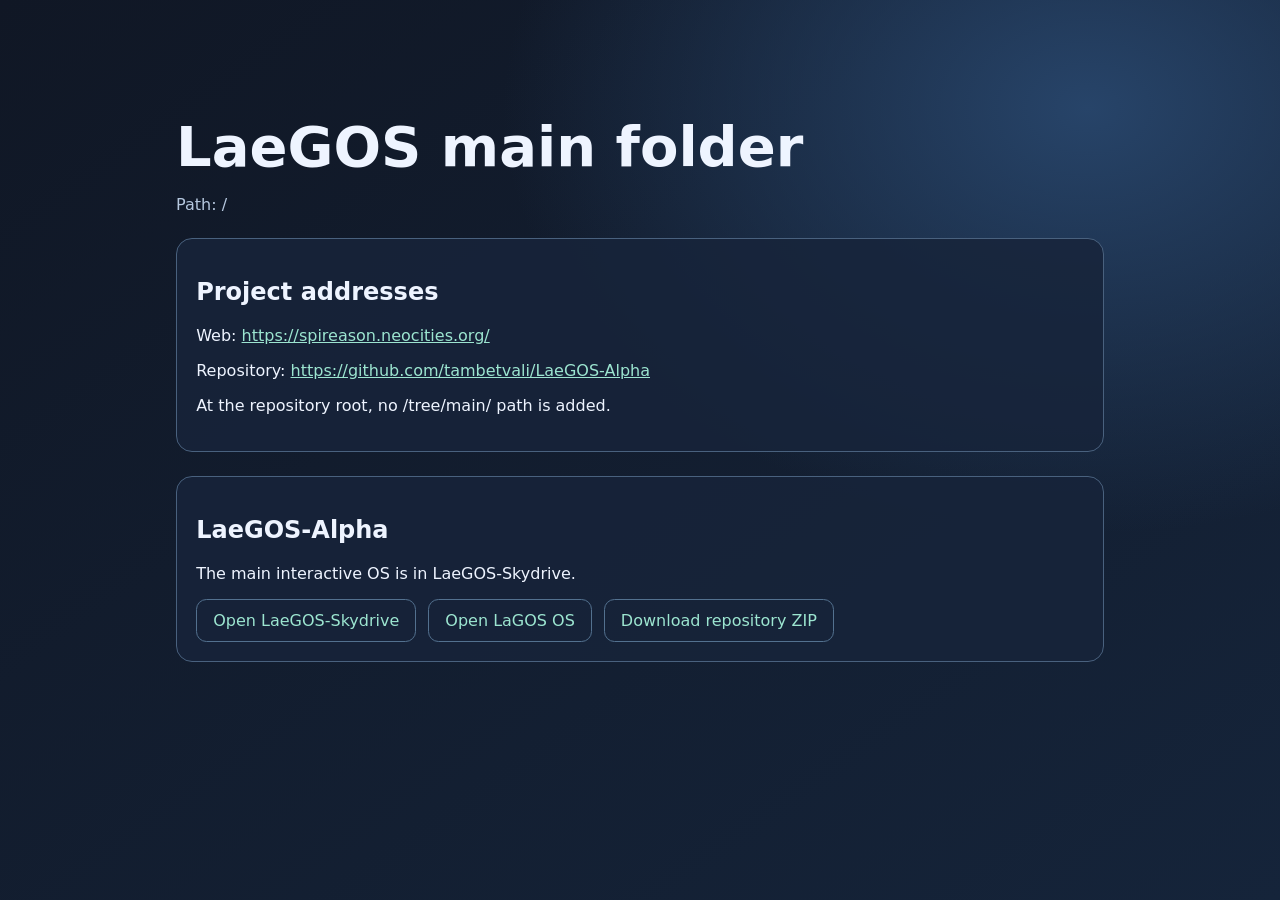
==== index.html @ 766c7693 "LaeGOS initial AI build. For testing." ====
<!doctype html>
<html lang="en">
<head>
  <meta charset="utf-8">
  <meta name="viewport" content="width=device-width, initial-scale=1">
  <meta name="description" content="LaeGOS-Alpha main folder and interactive OS entry point.">
  <title>LaeGOS main folder</title>
  <style>
    :root {
      color-scheme: dark;
      font-family: system-ui, sans-serif;
      background: #101725;
      color: #eef4ff;
    }

    body {
      box-sizing: border-box;
      min-height: 100vh;
      margin: 0;
      padding: clamp(1.5rem, 6vw, 5rem);
      background:
        radial-gradient(ellipse at 85% 12%, #274469 0, transparent 38%),
        linear-gradient(145deg, #101725, #15243a);
    }

    main {
      width: min(58rem, 100%);
      margin: 0 auto;
    }

    h1 { margin-bottom: .35rem; font-size: clamp(2rem, 5vw, 3.5rem); }
    a { color: #9ce5d0; }
    .path { color: #b6c8df; overflow-wrap: anywhere; }
    .card {
      margin-top: 1.5rem;
      padding: 1.2rem;
      border: 1px solid #49617e;
      border-radius: 1rem;
      background: #17243ad9;
    }
    .links { display: flex; flex-wrap: wrap; gap: .75rem; }
    .links a {
      display: inline-block;
      padding: .7rem 1rem;
      border: 1px solid #53718f;
      border-radius: .65rem;
      text-decoration: none;
    }
    .links a:hover, .links a:focus-visible { background: #253953; }
    code { overflow-wrap: anywhere; }
  </style>
</head>
<body>
  <main>
    <h1>LaeGOS main folder</h1>
    <p class="path">Path: <span id="current-path">/</span></p>

    <section class="card" aria-labelledby="addresses-title">
      <h2 id="addresses-title">Project addresses</h2>
      <p>Web: <a id="web-address" href="https://spireason.neocities.org/">https://spireason.neocities.org/</a></p>
      <p>Repository: <a id="repository-address" href="https://github.com/tambetvali/LaeGOS-Alpha">https://github.com/tambetvali/LaeGOS-Alpha</a></p>
      <p id="address-note">The addresses follow this page's path.</p>
    </section>

    <section class="card" aria-labelledby="contents-title">
      <h2 id="contents-title">LaeGOS-Alpha</h2>
      <p>The main interactive OS is in LaeGOS-Skydrive.</p>
      <nav class="links" aria-label="Project links">
        <a href="./LaeGOS-Skydrive/index.html">Open LaeGOS-Skydrive</a>
        <a href="./LaeGOS-Skydrive/DataCode/index.html">Open LaGOS OS</a>
        <a href="https://github.com/tambetvali/LaeGOS-Alpha/archive/refs/heads/main.zip">Download repository ZIP</a>
      </nav>
    </section>
  </main>
  <script>
    (() => {
      const websiteRoot = "https://spireason.neocities.org/";
      const repositoryRoot = "https://github.com/tambetvali/LaeGOS-Alpha";
      const segments = window.location.pathname
        .split("/")
        .filter(Boolean)
        .filter((part) => part.toLowerCase() !== "index.html")
        .map((part) => decodeURIComponent(part));
      const path = segments.length ? `/${segments.join("/")}/` : "/";
      const webUrl = `${websiteRoot}${segments.map(encodeURIComponent).join("/")}${segments.length ? "/" : ""}`;
      const repoUrl = segments.length
        ? `${repositoryRoot}/tree/main/${segments.map(encodeURIComponent).join("/")}`
        : repositoryRoot;

      document.getElementById("current-path").textContent = path;
      const webLink = document.getElementById("web-address");
      webLink.href = webUrl;
      webLink.textContent = webUrl;
      const repositoryLink = document.getElementById("repository-address");
      repositoryLink.href = repoUrl;
      repositoryLink.textContent = repoUrl;
      document.getElementById("address-note").textContent = segments.length
        ? "The repository URL adds /tree/main/ and this page's path."
        : "At the repository root, no /tree/main/ path is added.";
    })();
  </script>
</body>
</html>
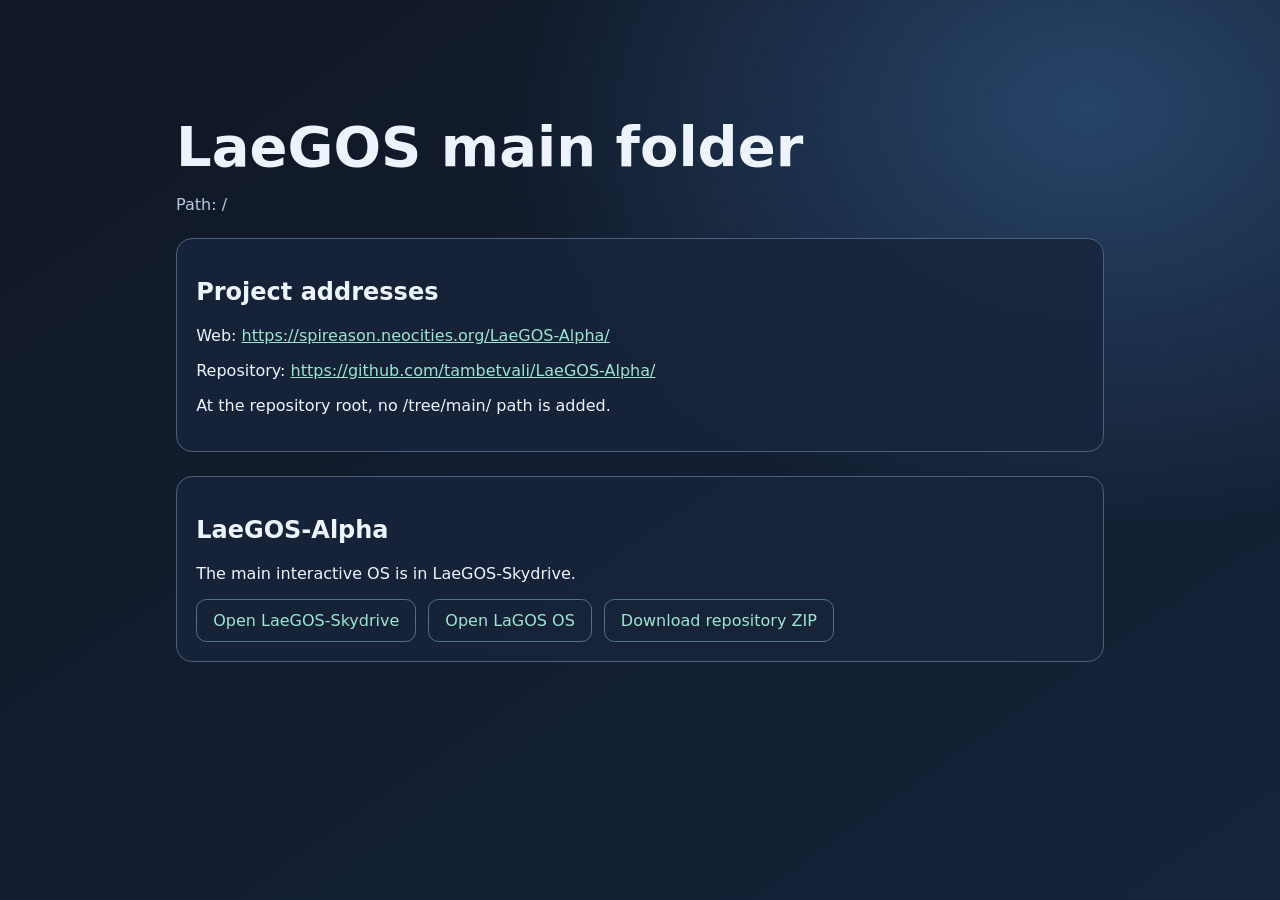
==== commit 05499e4a: "Trying to implement the number systems as-is, initially, utilizing mix of my own code and AI assista" ====
--- a/index.html
+++ b/index.html
@@ -1,5 +1,7 @@
 <!doctype html>
-<html lang="en">
+<html lang="en"
+  data-website-root="https://spireason.neocities.org/LaeGOS-Alpha/"
+  data-repository-root="https://github.com/tambetvali/LaeGOS-Alpha/">
 <head>
   <meta charset="utf-8">
   <meta name="viewport" content="width=device-width, initial-scale=1">
@@ -57,8 +59,8 @@
 
     <section class="card" aria-labelledby="addresses-title">
       <h2 id="addresses-title">Project addresses</h2>
-      <p>Web: <a id="web-address" href="https://spireason.neocities.org/">https://spireason.neocities.org/</a></p>
-      <p>Repository: <a id="repository-address" href="https://github.com/tambetvali/LaeGOS-Alpha">https://github.com/tambetvali/LaeGOS-Alpha</a></p>
+      <p>Web: <a id="web-address" href="https://spireason.neocities.org/LaeGOS-Alpha/">https://spireason.neocities.org/LaeGOS-Alpha/</a></p>
+      <p>Repository: <a id="repository-address" href="https://github.com/tambetvali/LaeGOS-Alpha/">https://github.com/tambetvali/LaeGOS-Alpha/</a></p>
       <p id="address-note">The addresses follow this page's path.</p>
     </section>
 
@@ -74,9 +76,16 @@
   </main>
   <script>
     (() => {
-      const websiteRoot = "https://spireason.neocities.org/";
-      const repositoryRoot = "https://github.com/tambetvali/LaeGOS-Alpha";
-      const segments = window.location.pathname
+      const websiteRootUrl = new URL(document.documentElement.dataset.websiteRoot);
+      const websiteRoot = `${websiteRootUrl.href.replace(/\/+$/, "")}/`;
+      const repositoryRootUrl = new URL(document.documentElement.dataset.repositoryRoot);
+      const repositoryRoot = `${repositoryRootUrl.href.replace(/\/+$/, "")}/`;
+      const websiteRootPath = `${websiteRootUrl.pathname.replace(/\/+$/, "")}/`;
+      const pathname = window.location.pathname;
+      const relativePath = pathname.startsWith(websiteRootPath)
+        ? pathname.slice(websiteRootPath.length)
+        : pathname.replace(/^\/+/, "");
+      const segments = relativePath
         .split("/")
         .filter(Boolean)
         .filter((part) => part.toLowerCase() !== "index.html")
@@ -84,7 +93,7 @@
       const path = segments.length ? `/${segments.join("/")}/` : "/";
       const webUrl = `${websiteRoot}${segments.map(encodeURIComponent).join("/")}${segments.length ? "/" : ""}`;
       const repoUrl = segments.length
-        ? `${repositoryRoot}/tree/main/${segments.map(encodeURIComponent).join("/")}`
+        ? `${repositoryRoot}tree/main/${segments.map(encodeURIComponent).join("/")}`
         : repositoryRoot;
 
       document.getElementById("current-path").textContent = path;
